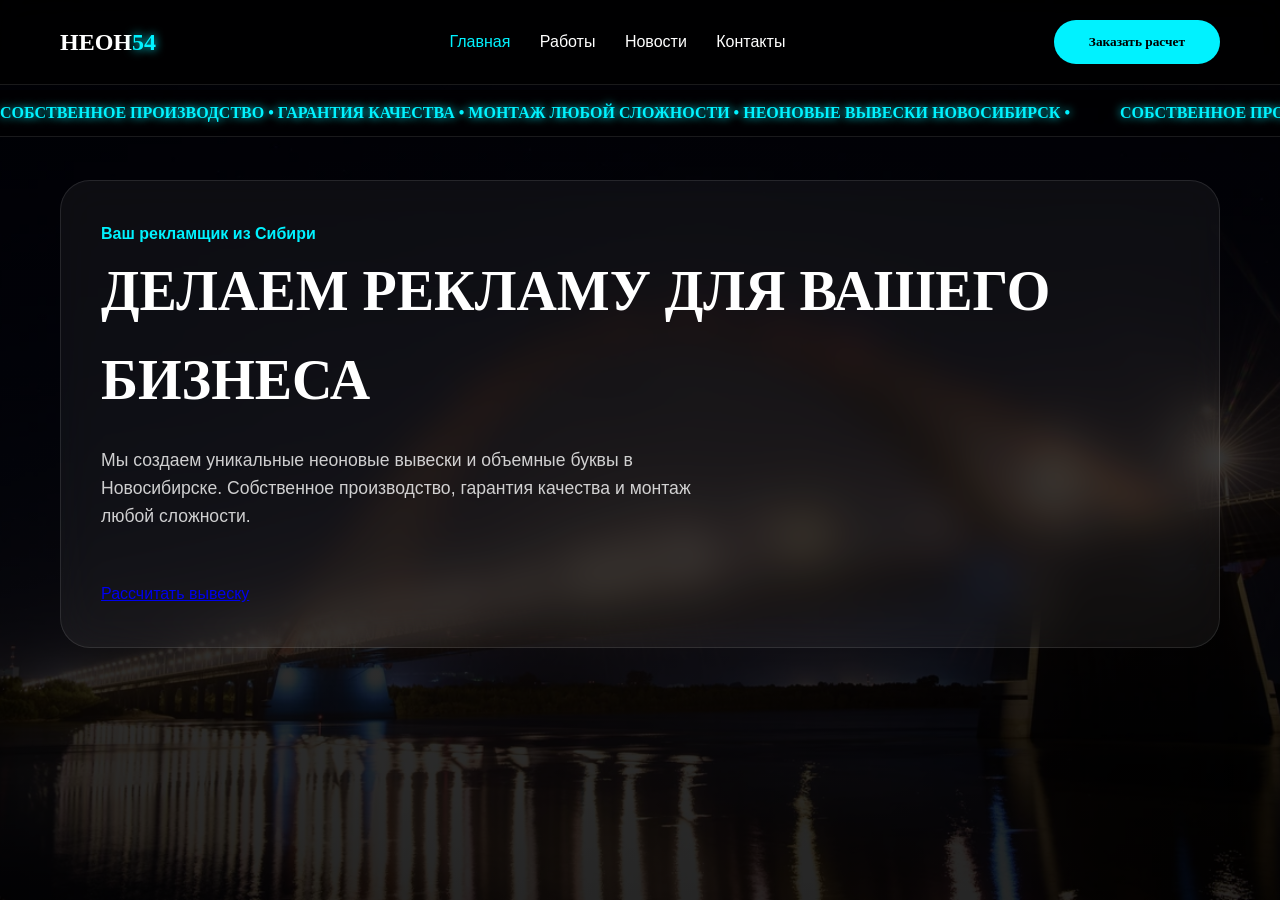
==== index.html @ 586fa789 "Add files via upload" ====
<!DOCTYPE html>
<html lang="ru">
<head>
    <meta charset="UTF-8">
    <title>НЕОН 54 | Изготовление вывесок</title>
    <link rel="stylesheet" href="style.css">
</head>
<body>
    <canvas id="canvas"></canvas>

    <header>
        <div class="container header-inner">
            <div class="logo" onclick="location.href='index.html'">НЕОН<span>54</span></div>
            <nav>
                <a href="index.html" class="active">Главная</a>
                <a href="portfolio.html">Работы</a>
                <a href="news.html">Новости</a>
                <a href="javascript:void(0)" onclick="toggleOverlay('contactsBlock')">Контакты</a>
            </nav>
            <button class="btn-main" onclick="toggleOverlay('orderModal')">Заказать расчет</button>
        </div>
    </header>

    <div class="marquee-container">
        <div class="marquee-content">
            <span>СОБСТВЕННОЕ ПРОИЗВОДСТВО • ГАРАНТИЯ КАЧЕСТВА • МОНТАЖ ЛЮБОЙ СЛОЖНОСТИ • НЕОНОВЫЕ ВЫВЕСКИ НОВОСИБИРСК • </span>
            <span>СОБСТВЕННОЕ ПРОИЗВОДСТВО • ГАРАНТИЯ КАЧЕСТВА • МОНТАЖ ЛЮБОЙ СЛОЖНОСТИ • НЕОНОВЫЕ ВЫВЕСКИ НОВОСИБИРСК • </span>
        </div>
    </div>

    <main class="section">
        <div class="container">
            <div class="glass-card">
                <span style="color:var(--accent); font-weight:700;">Ваш рекламщик из Сибири</span>
                
                <h1 style="font-size: 3.5rem;">
                
                    Делаем рекламу для вашего бизнеса
                </h1>
                
                <p style="max-width: 600px; font-size: 1.1rem; opacity: 0.8;">Мы создаем уникальные неоновые вывески и объемные буквы в Новосибирске. Собственное производство, гарантия качества и монтаж любой сложности.</p>
                <br><br>
                <a href="order.html" class="your-button-class">Рассчитать вывеску</a>
            </div>
        </div>
    </main>

    <div id="contactsBlock" class="overlay">
        <div class="overlay-content glass-card">
            <span class="close-x" onclick="toggleOverlay('contactsBlock')">&times;</span>
            <h2>Наши <span>Контакты</span></h2>
            <div style="margin-top: 20px;">
                <p>г. Новосибирск, Центр</p>
                <a href="tel:+79609023610" style="font-size: 2rem; color: var(--accent); text-decoration: none; font-family: 'Unbounded';">+7 960 902 36 10</a>
                <p style="margin-top: 20px; opacity: 0.6;">Работаем ежедневно. Звоните или пишите для консультации.</p>
            </div>
        </div>
    </div>

    <div id="orderModal" class="overlay">
        <div class="overlay-content glass-card">
            <span class="close-x" onclick="toggleOverlay('orderModal')">&times;</span>
            <h3>Оставить заявку</h3>
            <form style="display: flex; flex-direction: column; gap: 15px; margin-top: 20px;">
                <input type="text" placeholder="Ваше имя" style="padding: 15px; border-radius: 10px; border: 1px solid #333; background: #111; color: #fff;">
                <input type="tel" placeholder="Номер телефона" style="padding: 15px; border-radius: 10px; border: 1px solid #333; background: #111; color: #fff;">
                <button type="submit" class="btn-main">Отправить менеджеру</button>
            </form>
        </div>
    </div>

    <script src="script.js"></script>
</body>
</html>
---- style.css ----
@import url('фон.jpg');

:root {
    --bg: #050505;
    --accent: #00f2ff;
    --glass: rgba(255, 255, 255, 0.05);
    --glass-border: rgba(255, 255, 255, 0.1);
}

* { box-sizing: border-box; margin: 0; padding: 0; }

body {
    background-color: var(--bg);
    /* ОБНОВЛЕНО: Используем фото из папки. Убедись, что файл называется bg.jpg и лежит в той же папке */
    background: 
        linear-gradient(rgba(0, 0, 0, 0.75), rgba(0, 0, 0, 0.85)), 
        url('фон.jpg') no-repeat center center fixed;
    background-size: cover;
    color: #fff;
    font-family: 'Inter', sans-serif;
    line-height: 1.6;
}

/* --- Старые стили остаются такими же до конца... --- */

#canvas {
    position: fixed;
    top: 0; left: 0;
    width: 100%; height: 100%;
    pointer-events: none; /*критически важно: чтобы мышка кликала сквозь след*/
    z-index: 9999; /*чтобы след был поверх всего*/
}

.container { max-width: 1200px; margin: 0 auto; padding: 0 20px; position: relative; z-index: 10; }

header {
    padding: 20px 0;
    position: fixed; width: 100%; top: 0; z-index: 1000;
    backdrop-filter: blur(15px);
    background: rgba(0,0,0,0.7);
    border-bottom: 1px solid var(--glass-border);
}
.header-inner { display: flex; justify-content: space-between; align-items: center; }
.logo { font-family: 'Unbounded'; font-weight: 900; font-size: 1.5rem; text-transform: uppercase; cursor: pointer; }
.logo span { color: var(--accent); text-shadow: 0 0 10px var(--accent); }
nav a { color: #fff; text-decoration: none; margin-left: 25px; font-weight: 500; transition: 0.3s; }
nav a:hover, nav a.active { color: var(--accent); }

.section { padding: 180px 0 60px; min-height: 100vh; } /* Увеличил padding сверху из-за строки */
h1, h2 { font-family: 'Unbounded'; text-transform: uppercase; margin-bottom: 20px; }
h1 span, h2 span { color: var(--accent); text-shadow: 0 0 15px var(--accent); }

.glass-card {
    background: var(--glass);
    border: 1px solid var(--glass-border);
    backdrop-filter: blur(20px);
    border-radius: 30px;
    padding: 40px;
}

.btn-main {
    background: var(--accent); color: #000; border: none; padding: 14px 35px;
    border-radius: 50px; font-family: 'Unbounded'; font-weight: 700; cursor: pointer; transition: 0.3s;
    text-decoration: none; display: inline-block;
}
.btn-main:hover { box-shadow: 0 0 25px var(--accent); transform: scale(1.05); }

/* --- НОВОЕ: Стили бегущей строки --- */
.marquee-container {
    position: fixed;
    top: 90px; /* Сразу под хедером */
    width: 100%;
    background: rgba(0, 0, 0, 0.5);
    border-bottom: 1px solid var(--glass-border);
    overflow: hidden;
    z-index: 900;
    padding: 10px 0;
    backdrop-filter: blur(5px);
}

.marquee-content {
    display: flex;
    white-space: nowrap;
    animation: marquee 20s linear infinite;
}

.marquee-content span {
    font-family: 'Unbounded';
    font-size: 1rem;
    font-weight: 700;
    color: var(--accent);
    text-shadow: 0 0 8px var(--accent);
    padding-right: 50px;
}

@keyframes marquee {
    0% { transform: translateX(0); }
    100% { transform: translateX(-50%); }
}

/* Остальные стили для overlay... */
.overlay {
    display: none; position: fixed; top: 0; left: 0; width: 100%; height: 100%;
    background: rgba(0,0,0,0.9); z-index: 2000; align-items: center; justify-content: center;
}
.overlay-content { width: 90%; max-width: 600px; position: relative; }
.close-x { position: absolute; top: 20px; right: 25px; font-size: 2rem; cursor: pointer; }
/* Улучшенная сетка для новостей */
.grid { 
    display: grid; 
    grid-template-columns: repeat(auto-fit, minmax(300px, 1fr)); 
    gap: 30px; 
    position: relative;
    z-index: 10;
}

/* Карточка с эффектом стекла */
.card { 
    border-radius: 25px; 
    overflow: hidden; 
    border: 1px solid var(--glass-border); 
    background: var(--glass);
    backdrop-filter: blur(15px);
    transition: 0.4s ease; 
    display: flex;
    flex-direction: column;
}

.card:hover { 
    border-color: var(--accent); 
    transform: translateY(-10px); 
    box-shadow: 0 10px 30px rgba(0, 242, 255, 0.15);
}

.card img { 
    width: 100%; 
    height: 200px; 
    object-fit: cover; 
    border-bottom: 1px solid var(--glass-border);
}

.card-info { 
    padding: 25px; 
    flex-grow: 1;
    display: flex;
    flex-direction: column;
    justify-content: space-between;
}
/* Общие настройки заголовка */
.main-title {
    font-family: 'Unbounded', sans-serif;
    text-transform: uppercase;
    line-height: 1.2;
    margin-bottom: 30px;
}

/* --- ГЛАВНЫЙ ЗАГОЛОВОК --- */
.main-title {
    font-family: 'Unbounded', sans-serif;
    text-transform: uppercase;
    line-height: 1.1; /* Сделал межстрочный интервал плотнее для стиля */
    margin-bottom: 40px;
}

/* --- 1. ПРЯМ ГЛУБОКИЙ 3D-ЭФФЕКТ (Светим ярко) --- */
.deep-3d-text {
    font-size: 5rem; /* Увеличил размер для мощи */
    font-weight: 900; /* Максимальная жирность */
    color: #fff; /* Белый цвет грани */
    position: relative;
    display: inline-block;
    
    /* Сдвигаем буквы немного влево, чтобы компенсировать 3D-сдвиг */
    transform: translateX(-5px);

    /* --- МАГИЯ 3D --- */
    /* 1. Создаем фаску (светлый край сверху-слева, темный снизу-справа) */
    text-shadow: 
        1px 1px 0 #bbb, 2px 2px 0 #bbb, 3px 3px 0 #bbb,
        4px 4px 0 #999, 5px 5px 0 #999, 6px 6px 0 #999,
        7px 7px 0 #888, 8px 8px 0 #888, 9px 9px 0 #888,
        
        /* 2. Создаем глубокую тень (глубину буквы) */
        10px 10px 0 #666, 11px 11px 0 #666, 12px 12px 0 #666,
        13px 13px 0 #555, 14px 14px 0 #555, 15px 15px 0 #555,
        
        /* 3. Добавляем мягкую падающую тень на фон для реализма */
        16px 16px 15px rgba(0,0,0,0.5),
        20px 20px 25px rgba(0,0,0,0.4),
        25px 25px 40px rgba(0,0,0,0.3);
}

/* --- 2. НЕОНОВЫЙ ШРИФТ (для вашего бизнеса) --- */
.neon-text {
    font-size: 3.2rem;
    color: var(--accent); /* Твой голубой */
    font-weight: 400; /* Неон обычно тоньше, чтобы имитировать трубку */
    font-style: italic; /* Легкий наклон */
    display: inline-block;
    margin-top: 15px;
    
    /* Смещаем неоновый текст, чтобы он был выровнен по 3D-тексту */
    transform: translateX(10px); 

    /* Тонкое, но яркое свечение */
    text-shadow: 
        0 0 5px var(--accent),
        0 0 10px var(--accent),
        0 0 20px var(--accent),
        0 0 40px #00aaff,
        0 0 80px #00aaff;
}
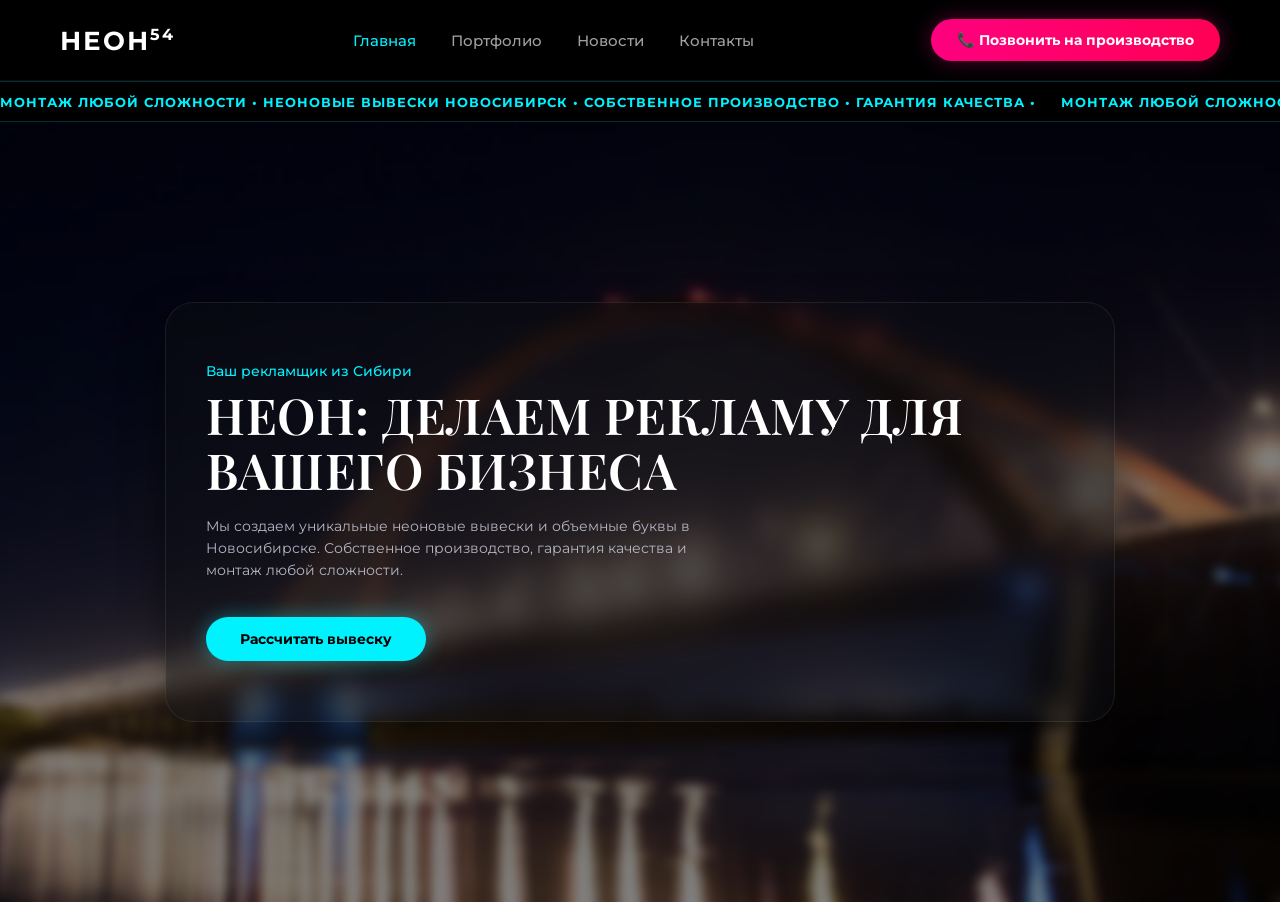
==== commit 6ef6c392: "Add files via upload добавить контакты заказчика, исправить так же позвонить на производство данными" ====
--- a/index.html
+++ b/index.html
@@ -1,74 +1,114 @@
-<!DOCTYPE html>
-<html lang="ru">
-<head>
-    <meta charset="UTF-8">
-    <title>НЕОН 54 | Изготовление вывесок</title>
-    <link rel="stylesheet" href="style.css">
-</head>
-<body>
-    <canvas id="canvas"></canvas>
-
-    <header>
-        <div class="container header-inner">
-            <div class="logo" onclick="location.href='index.html'">НЕОН<span>54</span></div>
-            <nav>
-                <a href="index.html" class="active">Главная</a>
-                <a href="portfolio.html">Работы</a>
-                <a href="news.html">Новости</a>
-                <a href="javascript:void(0)" onclick="toggleOverlay('contactsBlock')">Контакты</a>
-            </nav>
-            <button class="btn-main" onclick="toggleOverlay('orderModal')">Заказать расчет</button>
-        </div>
-    </header>
-
-    <div class="marquee-container">
-        <div class="marquee-content">
-            <span>СОБСТВЕННОЕ ПРОИЗВОДСТВО • ГАРАНТИЯ КАЧЕСТВА • МОНТАЖ ЛЮБОЙ СЛОЖНОСТИ • НЕОНОВЫЕ ВЫВЕСКИ НОВОСИБИРСК • </span>
-            <span>СОБСТВЕННОЕ ПРОИЗВОДСТВО • ГАРАНТИЯ КАЧЕСТВА • МОНТАЖ ЛЮБОЙ СЛОЖНОСТИ • НЕОНОВЫЕ ВЫВЕСКИ НОВОСИБИРСК • </span>
-        </div>
-    </div>
-
-    <main class="section">
-        <div class="container">
-            <div class="glass-card">
-                <span style="color:var(--accent); font-weight:700;">Ваш рекламщик из Сибири</span>
-                
-                <h1 style="font-size: 3.5rem;">
-                
-                    Делаем рекламу для вашего бизнеса
-                </h1>
-                
-                <p style="max-width: 600px; font-size: 1.1rem; opacity: 0.8;">Мы создаем уникальные неоновые вывески и объемные буквы в Новосибирске. Собственное производство, гарантия качества и монтаж любой сложности.</p>
-                <br><br>
-                <a href="order.html" class="your-button-class">Рассчитать вывеску</a>
-            </div>
-        </div>
-    </main>
-
-    <div id="contactsBlock" class="overlay">
-        <div class="overlay-content glass-card">
-            <span class="close-x" onclick="toggleOverlay('contactsBlock')">&times;</span>
-            <h2>Наши <span>Контакты</span></h2>
-            <div style="margin-top: 20px;">
-                <p>г. Новосибирск, Центр</p>
-                <a href="tel:+79609023610" style="font-size: 2rem; color: var(--accent); text-decoration: none; font-family: 'Unbounded';">+7 960 902 36 10</a>
-                <p style="margin-top: 20px; opacity: 0.6;">Работаем ежедневно. Звоните или пишите для консультации.</p>
-            </div>
-        </div>
-    </div>
-
-    <div id="orderModal" class="overlay">
-        <div class="overlay-content glass-card">
-            <span class="close-x" onclick="toggleOverlay('orderModal')">&times;</span>
-            <h3>Оставить заявку</h3>
-            <form style="display: flex; flex-direction: column; gap: 15px; margin-top: 20px;">
-                <input type="text" placeholder="Ваше имя" style="padding: 15px; border-radius: 10px; border: 1px solid #333; background: #111; color: #fff;">
-                <input type="tel" placeholder="Номер телефона" style="padding: 15px; border-radius: 10px; border: 1px solid #333; background: #111; color: #fff;">
-                <button type="submit" class="btn-main">Отправить менеджеру</button>
-            </form>
-        </div>
-    </div>
-
-    <script src="script.js"></script>
-</body>
+<!DOCTYPE html>
+<html lang="ru">
+<head>
+    <meta charset="UTF-8">
+    <meta name="viewport" content="width=device-width, initial-scale=1.0">
+    <title>НЕОН 54 | Изготовление вывесок Новосибирск</title>
+    
+    <link href="https://fonts.googleapis.com/css2?family=Montserrat:wght@400;500;600;700&family=Playfair+Display:ital,wght@0,600;0,700;1,400&family=Unbounded:wght@400;700&display=swap" rel="stylesheet">
+    <link rel="stylesheet" href="style.css">
+</head>
+<body>
+    <canvas id="canvas"></canvas>
+
+    <div class="site-wrapper">
+        <header>
+            <div class="container header-inner">
+                <div class="logo" onclick="location.href='index.html'">НЕОН<span>54</span></div>
+                <nav class="nav">
+                    <a href="index.html" class="active">Главная</a>
+                    <a href="portfolio.html">Портфолио</a>
+                    <a href="news.html">Новости</a>
+                    <a href="javascript:void(0)" onclick="toggleOverlay('contactsBlock')">Контакты</a>
+                </nav>
+                <a href="tel:+79991234567" class="btn-call">
+            📞 Позвонить на производство
+        </a>
+    </div>
+</header>
+
+        <div class="marquee-container">
+            <div class="marquee-content">
+                <span>МОНТАЖ ЛЮБОЙ СЛОЖНОСТИ • НЕОНОВЫЕ ВЫВЕСКИ НОВОСИБИРСК • СОБСТВЕННОЕ ПРОИЗВОДСТВО • ГАРАНТИЯ КАЧЕСТВА • </span>
+                <span>МОНТАЖ ЛЮБОЙ СЛОЖНОСТИ • НЕОНОВЫЕ ВЫВЕСКИ НОВОСИБИРСК • СОБСТВЕННОЕ ПРОИЗВОДСТВО • ГАРАНТИЯ КАЧЕСТВА • </span>
+            </div>
+        </div>
+
+        <section class="hero-section">
+            <div class="hero-card">
+                <div class="neon-heading">Ваш рекламщик из Сибири</div>
+                <h1 class="hero-title">НЕОН: ДЕЛАЕМ РЕКЛАМУ ДЛЯ ВАШЕГО БИЗНЕСА</h1>
+                <p class="hero-subtitle">
+                    Мы создаем уникальные неоновые вывески и объемные буквы в Новосибирске. 
+                    Собственное производство, гарантия качества и монтаж любой сложности.
+                </p>
+                <a href="quiz.html" class="btn-cyan btn-large">Рассчитать вывеску</a>
+            </div>
+        </section>
+
+        <div id="contactsBlock" class="overlay">
+            <div class="overlay-content glass-card">
+                <span class="close-x" onclick="toggleOverlay('contactsBlock')">&times;</span>
+                <h2>Наши <span>Контакты</span></h2>
+                <div style="margin-top: 20px;">
+                    <p style="margin-bottom: 10px;">г. Новосибирск, Центр</p>
+                    <a href="tel:+79609023610" style="font-size: 1.8rem; color: var(--accent-cyan); text-decoration: none; font-family: 'Montserrat'; font-weight: 700;">+7 960 902 36 10</a>
+                    <p style="margin-top: 20px; opacity: 0.6; font-size: 0.9rem;">Работаем ежедневно. Звоните или пишите для консультации.</p>
+                </div>
+            </div>
+        </div>
+    </div>
+
+    <script>
+        document.addEventListener('DOMContentLoaded', () => {
+            window.toggleOverlay = function(id) {
+                const el = document.getElementById(id);
+                if (el) el.style.display = (window.getComputedStyle(el).display === 'none') ? 'flex' : 'none';
+            };
+
+            // Canvas частицы
+            const canvas = document.getElementById('canvas');
+            if (canvas) {
+                const ctx = canvas.getContext('2d');
+                let particles = [];
+                function resizeCanvas() { canvas.width = window.innerWidth; canvas.height = window.innerHeight; }
+                window.addEventListener('resize', resizeCanvas);
+                resizeCanvas();
+
+                class Particle {
+                    constructor(x, y) {
+                        this.x = x; this.y = y; this.size = 2; this.alpha = 1;
+                        this.alphaStep = 1 / 50;
+                    }
+                    update() { this.size = Math.max(0.1, this.size * 0.98); this.alpha -= this.alphaStep; }
+                    draw() {
+                        ctx.save();
+                        ctx.globalAlpha = this.alpha;
+                        ctx.beginPath();
+                        ctx.arc(this.x, this.y, this.size, 0, Math.PI * 2);
+                        ctx.fillStyle = '#00f2ff';
+                        ctx.shadowBlur = 10;
+                        ctx.shadowColor = '#00f2ff';
+                        ctx.fill();
+                        ctx.restore();
+                    }
+                }
+
+                window.addEventListener('mousemove', (e) => {
+                    for (let i = 0; i < 2; i++) particles.push(new Particle(e.clientX, e.clientY));
+                });
+
+                function animate() {
+                    ctx.clearRect(0, 0, canvas.width, canvas.height);
+                    particles.forEach((p, i) => {
+                        p.update(); p.draw();
+                        if (p.alpha <= 0) particles.splice(i, 1);
+                    });
+                    requestAnimationFrame(animate);
+                }
+                animate();
+            }
+        });
+    </script>
+</body>
 </html>
--- a/style.css
+++ b/style.css
@@ -1,212 +1,488 @@
-@import url('фон.jpg');
-
-:root {
-    --bg: #050505;
-    --accent: #00f2ff;
-    --glass: rgba(255, 255, 255, 0.05);
-    --glass-border: rgba(255, 255, 255, 0.1);
-}
-
-* { box-sizing: border-box; margin: 0; padding: 0; }
-
-body {
-    background-color: var(--bg);
-    /* ОБНОВЛЕНО: Используем фото из папки. Убедись, что файл называется bg.jpg и лежит в той же папке */
-    background: 
-        linear-gradient(rgba(0, 0, 0, 0.75), rgba(0, 0, 0, 0.85)), 
-        url('фон.jpg') no-repeat center center fixed;
-    background-size: cover;
-    color: #fff;
-    font-family: 'Inter', sans-serif;
-    line-height: 1.6;
-}
-
-/* --- Старые стили остаются такими же до конца... --- */
-
-#canvas {
-    position: fixed;
-    top: 0; left: 0;
-    width: 100%; height: 100%;
-    pointer-events: none; /*критически важно: чтобы мышка кликала сквозь след*/
-    z-index: 9999; /*чтобы след был поверх всего*/
-}
-
-.container { max-width: 1200px; margin: 0 auto; padding: 0 20px; position: relative; z-index: 10; }
-
-header {
-    padding: 20px 0;
-    position: fixed; width: 100%; top: 0; z-index: 1000;
-    backdrop-filter: blur(15px);
-    background: rgba(0,0,0,0.7);
-    border-bottom: 1px solid var(--glass-border);
-}
-.header-inner { display: flex; justify-content: space-between; align-items: center; }
-.logo { font-family: 'Unbounded'; font-weight: 900; font-size: 1.5rem; text-transform: uppercase; cursor: pointer; }
-.logo span { color: var(--accent); text-shadow: 0 0 10px var(--accent); }
-nav a { color: #fff; text-decoration: none; margin-left: 25px; font-weight: 500; transition: 0.3s; }
-nav a:hover, nav a.active { color: var(--accent); }
-
-.section { padding: 180px 0 60px; min-height: 100vh; } /* Увеличил padding сверху из-за строки */
-h1, h2 { font-family: 'Unbounded'; text-transform: uppercase; margin-bottom: 20px; }
-h1 span, h2 span { color: var(--accent); text-shadow: 0 0 15px var(--accent); }
-
-.glass-card {
-    background: var(--glass);
-    border: 1px solid var(--glass-border);
-    backdrop-filter: blur(20px);
-    border-radius: 30px;
-    padding: 40px;
-}
-
-.btn-main {
-    background: var(--accent); color: #000; border: none; padding: 14px 35px;
-    border-radius: 50px; font-family: 'Unbounded'; font-weight: 700; cursor: pointer; transition: 0.3s;
-    text-decoration: none; display: inline-block;
-}
-.btn-main:hover { box-shadow: 0 0 25px var(--accent); transform: scale(1.05); }
-
-/* --- НОВОЕ: Стили бегущей строки --- */
-.marquee-container {
-    position: fixed;
-    top: 90px; /* Сразу под хедером */
-    width: 100%;
-    background: rgba(0, 0, 0, 0.5);
-    border-bottom: 1px solid var(--glass-border);
-    overflow: hidden;
-    z-index: 900;
-    padding: 10px 0;
-    backdrop-filter: blur(5px);
-}
-
-.marquee-content {
-    display: flex;
-    white-space: nowrap;
-    animation: marquee 20s linear infinite;
-}
-
-.marquee-content span {
-    font-family: 'Unbounded';
-    font-size: 1rem;
-    font-weight: 700;
-    color: var(--accent);
-    text-shadow: 0 0 8px var(--accent);
-    padding-right: 50px;
-}
-
-@keyframes marquee {
-    0% { transform: translateX(0); }
-    100% { transform: translateX(-50%); }
-}
-
-/* Остальные стили для overlay... */
-.overlay {
-    display: none; position: fixed; top: 0; left: 0; width: 100%; height: 100%;
-    background: rgba(0,0,0,0.9); z-index: 2000; align-items: center; justify-content: center;
-}
-.overlay-content { width: 90%; max-width: 600px; position: relative; }
-.close-x { position: absolute; top: 20px; right: 25px; font-size: 2rem; cursor: pointer; }
-/* Улучшенная сетка для новостей */
-.grid { 
-    display: grid; 
-    grid-template-columns: repeat(auto-fit, minmax(300px, 1fr)); 
-    gap: 30px; 
-    position: relative;
-    z-index: 10;
-}
-
-/* Карточка с эффектом стекла */
-.card { 
-    border-radius: 25px; 
-    overflow: hidden; 
-    border: 1px solid var(--glass-border); 
-    background: var(--glass);
-    backdrop-filter: blur(15px);
-    transition: 0.4s ease; 
-    display: flex;
-    flex-direction: column;
-}
-
-.card:hover { 
-    border-color: var(--accent); 
-    transform: translateY(-10px); 
-    box-shadow: 0 10px 30px rgba(0, 242, 255, 0.15);
-}
-
-.card img { 
-    width: 100%; 
-    height: 200px; 
-    object-fit: cover; 
-    border-bottom: 1px solid var(--glass-border);
-}
-
-.card-info { 
-    padding: 25px; 
-    flex-grow: 1;
-    display: flex;
-    flex-direction: column;
-    justify-content: space-between;
-}
-/* Общие настройки заголовка */
-.main-title {
-    font-family: 'Unbounded', sans-serif;
-    text-transform: uppercase;
-    line-height: 1.2;
-    margin-bottom: 30px;
-}
-
-/* --- ГЛАВНЫЙ ЗАГОЛОВОК --- */
-.main-title {
-    font-family: 'Unbounded', sans-serif;
-    text-transform: uppercase;
-    line-height: 1.1; /* Сделал межстрочный интервал плотнее для стиля */
-    margin-bottom: 40px;
-}
-
-/* --- 1. ПРЯМ ГЛУБОКИЙ 3D-ЭФФЕКТ (Светим ярко) --- */
-.deep-3d-text {
-    font-size: 5rem; /* Увеличил размер для мощи */
-    font-weight: 900; /* Максимальная жирность */
-    color: #fff; /* Белый цвет грани */
-    position: relative;
-    display: inline-block;
-    
-    /* Сдвигаем буквы немного влево, чтобы компенсировать 3D-сдвиг */
-    transform: translateX(-5px);
-
-    /* --- МАГИЯ 3D --- */
-    /* 1. Создаем фаску (светлый край сверху-слева, темный снизу-справа) */
-    text-shadow: 
-        1px 1px 0 #bbb, 2px 2px 0 #bbb, 3px 3px 0 #bbb,
-        4px 4px 0 #999, 5px 5px 0 #999, 6px 6px 0 #999,
-        7px 7px 0 #888, 8px 8px 0 #888, 9px 9px 0 #888,
-        
-        /* 2. Создаем глубокую тень (глубину буквы) */
-        10px 10px 0 #666, 11px 11px 0 #666, 12px 12px 0 #666,
-        13px 13px 0 #555, 14px 14px 0 #555, 15px 15px 0 #555,
-        
-        /* 3. Добавляем мягкую падающую тень на фон для реализма */
-        16px 16px 15px rgba(0,0,0,0.5),
-        20px 20px 25px rgba(0,0,0,0.4),
-        25px 25px 40px rgba(0,0,0,0.3);
-}
-
-/* --- 2. НЕОНОВЫЙ ШРИФТ (для вашего бизнеса) --- */
-.neon-text {
-    font-size: 3.2rem;
-    color: var(--accent); /* Твой голубой */
-    font-weight: 400; /* Неон обычно тоньше, чтобы имитировать трубку */
-    font-style: italic; /* Легкий наклон */
-    display: inline-block;
-    margin-top: 15px;
-    
-    /* Смещаем неоновый текст, чтобы он был выровнен по 3D-тексту */
-    transform: translateX(10px); 
-
-    /* Тонкое, но яркое свечение */
-    text-shadow: 
-        0 0 5px var(--accent),
-        0 0 10px var(--accent),
-        0 0 20px var(--accent),
-        0 0 40px #00aaff,
-        0 0 80px #00aaff;
-}
+/* ==========================================
+   1. СБРОС И ГЛОБАЛЬНЫЕ ПЕРЕМЕННЫЕ
+   ========================================== */
+:root {
+    --accent-cyan: #00f2ff;
+    --accent-pink: #ff007f;
+    --text-color: #ffffff;
+}
+
+* {
+    box-sizing: border-box;
+    margin: 0;
+    padding: 0;
+}
+
+/* ==========================================
+   2. ОСНОВНОЙ ФОН И ХОЛСТ
+   ========================================== */
+body {
+    /* Основной фон body — черный. Псевдоэлемент ляжет сверху. */
+    background: #000000;
+    color: var(--text-color);
+    font-family: 'Montserrat', sans-serif;
+    min-height: 100vh;
+    overflow-x: hidden;
+    position: relative; /* Обязательно для позиционирования псевдоэлемента */
+}
+
+/* ПСЕВДОЭЛЕМЕНТ С ФОНОВОЙ КАРТИНКОЙ, ЗА ТЕМНЕНИЕМ И РАЗМЫТИЕМ */
+body::before {
+    content: "";
+    position: fixed; /* Фиксирован при скролле */
+    top: 0;
+    left: 0;
+    width: 100%;
+    height: 100%;
+    z-index: -1; /* Лежит под всем контентом сайта */
+    
+    /* Установка картинки */
+    background-image: url('bg.jpg');
+    background-position: center;
+    background-size: cover;
+    background-repeat: no-repeat;
+
+    /* ПРИМЕНЕНИЕ ФИЛЬТРОВ (Затемнение и размытие) */
+    /* Затемнение: делаем картинку на 50% темнее (яркость 0.5) */
+    /* Размытие: ставим легкое размытие (например, 5px) */
+    filter: brightness(0.5) blur(5px);
+    
+    /* Убираем белые края при размытии */
+    transform: scale(1.1); 
+}
+
+/* Интерактивный canvas для частиц */
+#canvas {
+    position: fixed;
+    top: 0;
+    left: 0;
+    width: 100vw;
+    height: 100vh;
+    z-index: 1; /* Поверх фонового псевдоэлемента body::before */
+    pointer-events: none;
+    background: transparent !important;
+}
+
+.site-wrapper {
+    position: relative;
+    z-index: 2; /* Весь контент сайта поверх canvas */
+    width: 100%;
+}
+
+.container {
+    max-width: 1200px;
+    margin: 0 auto;
+    padding: 0 20px;
+}
+
+/* ==========================================
+   3. ШАПКА САЙТА (HEADER)
+   ========================================== */
+header {
+    background: rgba(0, 0, 0, 0.85);
+    backdrop-filter: blur(12px);
+    -webkit-backdrop-filter: blur(12px);
+    border-bottom: 1px solid rgba(255, 255, 255, 0.05);
+    position: sticky;
+    top: 0;
+    z-index: 100;
+}
+
+.header-inner {
+    display: flex;
+    justify-content: space-between;
+    align-items: center;
+    height: 80px;
+}
+
+.logo {
+    font-size: 1.6rem;
+    font-weight: 700;
+    cursor: pointer;
+    letter-spacing: 2px;
+    color: #ffffff;
+    font-family: 'Montserrat', sans-serif;
+    text-decoration: none;
+}
+
+.logo span {
+    font-size: 1rem;
+    vertical-align: super;
+}
+
+.nav {
+    display: flex;
+    gap: 15px;
+}
+
+.nav a {
+    color: #a0a0a0;
+    text-decoration: none;
+    font-size: 0.95rem;
+    font-weight: 500;
+    transition: color 0.3s ease;
+    padding: 5px 10px;
+}
+
+.nav a.active, 
+.nav a:hover {
+    color: var(--accent-cyan);
+}
+
+/* ==========================================
+   4. КНОПКИ
+   ========================================== */
+.btn-cyan {
+    display: inline-block;
+    background-color: var(--accent-cyan);
+    color: #000000;
+    border: none;
+    padding: 12px 28px;
+    border-radius: 50px;
+    font-weight: 700;
+    font-size: 0.9rem;
+    cursor: pointer;
+    text-decoration: none;
+    transition: transform 0.2s, box-shadow 0.2s;
+    box-shadow: 0 0 15px rgba(0, 242, 255, 0.4);
+    font-family: 'Montserrat', sans-serif;
+    text-align: center;
+}
+
+.btn-cyan:hover {
+    transform: translateY(-2px);
+    box-shadow: 0 0 25px rgba(0, 242, 255, 0.8);
+}
+
+/* Кнопка «Посмотреть портфолио» в карточке */
+.btn-cyan.btn-large {
+    padding: 14px 34px;
+    border-radius: 50px;
+    font-size: 0.85rem;
+    font-weight: 700;
+    background: #00f2ff;
+    color: #000;
+    box-shadow: 0 0 20px rgba(0, 242, 255, 0.35);
+    transition: all 0.3s ease;
+}
+
+.btn-cyan.btn-large:hover {
+    transform: scale(1.02);
+    box-shadow: 0 0 30px rgba(0, 242, 255, 0.6);
+}
+
+.btn-call {
+    display: inline-block;
+    padding: 12px 26px;
+    font-size: 0.9rem;
+    font-weight: 700;
+    text-decoration: none;
+    color: #fff;
+    background: linear-gradient(90deg, #ff007f, #ff0055);
+    border-radius: 50px;
+    box-shadow: 0 0 20px rgba(255, 0, 127, 0.35);
+    transition: all 0.3s ease;
+    font-family: 'Montserrat', sans-serif;
+    border: none;
+    cursor: pointer;
+}
+
+.btn-call:hover {
+    transform: scale(1.03);
+    box-shadow: 0 0 30px rgba(255, 0, 127, 0.6);
+}
+
+/* ==========================================
+   5. БЕГУЩАЯ СТРОКА
+   ========================================== */
+.marquee-container {
+    background: rgba(0, 0, 0, 0.9);
+    border-top: 1px solid rgba(0, 242, 255, 0.2);
+    border-bottom: 1px solid rgba(0, 242, 255, 0.2);
+    overflow: hidden;
+    white-space: nowrap;
+    padding: 10px 0;
+}
+
+.marquee-content {
+    display: inline-block;
+    animation: marquee 25s linear infinite;
+}
+
+.marquee-content span {
+    color: var(--accent-cyan);
+    font-size: 0.8rem;
+    font-weight: 700;
+    letter-spacing: 1px;
+    padding-right: 20px;
+}
+
+@keyframes marquee {
+    0% { transform: translate3d(0, 0, 0); }
+    100% { transform: translate3d(-50%, 0, 0); }
+}
+
+/* ==========================================
+   6. ГЛАВНЫЙ БЛОК (HERO SECTION & CARD)
+   ========================================== */
+.hero-section {
+    position: relative;
+    width: 100%;
+    min-height: calc(100vh - 120px);
+    display: flex;
+    justify-content: center;
+    align-items: center;
+    padding: 60px 20px;
+    /* Убрано background: transparent !important;, так как body уже черный,
+       а псевдоэлемент поднят z-index: -1. Секция должна быть прозрачной. */
+}
+
+/* Карточка с эффектом матового стекла */
+.hero-card {
+    max-width: 950px;
+    width: 100%;
+    padding: 60px 40px; 
+    border-radius: 28px;
+    text-align: left;
+    
+    /* Полупрозрачный темный фон карточки */
+    background: rgba(12, 14, 18, 0.45); 
+    
+    /* Размытие контента под карточкой */
+    backdrop-filter: blur(10px);
+    -webkit-backdrop-filter: blur(10px);
+    
+    /* Тонкая рамка и тень */
+    border: 1px solid rgba(255, 255, 255, 0.08);
+    box-shadow: 0 20px 40px rgba(0, 0, 0, 0.5);
+}
+
+/* Тексты внутри карточки */
+.neon-heading {
+    text-shadow: none; 
+    margin-bottom: 8px;
+    color: var(--accent-cyan);
+    font-size: 0.85rem;
+    font-weight: 500;
+}
+
+.hero-title {
+    font-family: 'Playfair Display', serif;
+    font-size: 3.1rem;
+    font-weight: 600; 
+    line-height: 1.1; 
+    margin-bottom: 20px;
+    letter-spacing: 0.5px;
+    color: #ffffff;
+    text-transform: uppercase;
+}
+
+.hero-subtitle {
+    font-size: 0.85rem;
+    line-height: 1.6;
+    margin-bottom: 35px;
+    color: #b5b5c3;
+    max-width: 500px;
+}
+
+/* ==========================================
+   7. СЕКЦИЯ КВИЗА (QUIZ)
+   ========================================== */
+.quiz-section {
+    display: flex;
+    justify-content: center;
+    padding: 80px 20px;
+    background: transparent;
+}
+
+.quiz-container {
+    width: 100%;
+    max-width: 600px;
+    background: rgba(11, 15, 25, 0.75);
+    backdrop-filter: blur(15px);
+    -webkit-backdrop-filter: blur(15px);
+    border: 1px solid rgba(0, 242, 255, 0.2);
+    border-radius: 24px;
+    padding: 45px 40px;
+    box-shadow: 0 0 40px rgba(0, 242, 255, 0.1);
+}
+
+.quiz-main-title {
+    font-weight: 700;
+    font-size: 1.6rem;
+    text-align: center;
+    margin-bottom: 35px;
+    color: #fff;
+    font-family: 'Montserrat', sans-serif;
+}
+
+.quiz-step { 
+    display: none; 
+}
+
+.quiz-step.active { 
+    display: block; 
+    animation: quizStepFade 0.35s ease-out; 
+}
+
+@keyframes quizStepFade {
+    from { opacity: 0; transform: translateY(8px); }
+    to { opacity: 1; transform: translateY(0); }
+}
+
+.step-title {
+    font-size: 1.05rem;
+    margin-bottom: 22px;
+    color: var(--accent-cyan);
+    font-weight: 600;
+}
+
+.quiz-options { 
+    display: flex; 
+    flex-direction: column; 
+    gap: 12px; 
+}
+
+.quiz-btn {
+    width: 100%;
+    padding: 16px 22px;
+    background: rgba(255, 255, 255, 0.03);
+    border: 1px solid rgba(255, 255, 255, 0.08);
+    border-radius: 12px;
+    color: #fff;
+    text-align: left;
+    font-size: 1rem;
+    cursor: pointer;
+    transition: all 0.25s;
+    font-family: 'Montserrat', sans-serif;
+}
+
+.quiz-btn:hover {
+    background: rgba(0, 242, 255, 0.08);
+    border-color: var(--accent-cyan);
+    box-shadow: 0 0 20px rgba(0, 242, 255, 0.25);
+    transform: translateX(5px);
+}
+
+.quiz-field {
+    width: 100%;
+    padding: 16px;
+    background: #05080e;
+    border: 1px solid rgba(255, 255, 255, 0.12);
+    border-radius: 12px;
+    color: #fff;
+    font-size: 1rem;
+    font-family: 'Montserrat', sans-serif;
+}
+
+textarea.quiz-field { 
+    resize: vertical; 
+}
+
+.quiz-nav-row {
+    margin-top: 30px;
+    display: flex;
+    justify-content: space-between;
+    align-items: center;
+}
+
+.quiz-back-btn {
+    background: transparent;
+    border: none;
+    color: rgba(255, 255, 255, 0.4);
+    cursor: pointer;
+    font-size: 0.95rem;
+    font-family: 'Montserrat', sans-serif;
+}
+
+.quiz-back-btn:hover { 
+    color: #fff; 
+}
+
+/* ==========================================
+   8. МОДАЛЬНОЕ ОКНО (MODAL OVERLAY)
+   ========================================== */
+.overlay {
+    position: fixed;
+    top: 0;
+    left: 0;
+    width: 100vw;
+    height: 100vh;
+    background: rgba(4, 6, 12, 0.85);
+    backdrop-filter: blur(10px);
+    display: none;
+    justify-content: center;
+    align-items: center;
+    z-index: 1000;
+}
+
+.glass-card {
+    background: #0b0f19;
+    border: 2px solid rgba(0, 242, 255, 0.25);
+    border-radius: 24px;
+    padding: 40px;
+    width: 90%;
+    max-width: 500px;
+    text-align: center;
+    position: relative;
+    color: #ffffff;
+}
+
+.glass-card h2 {
+    font-family: 'Montserrat', sans-serif;
+    font-weight: 700;
+    font-size: 1.6rem;
+    margin-bottom: 15px;
+}
+
+.glass-card h2 span { 
+    color: var(--accent-pink); 
+}
+
+.close-x {
+    position: absolute;
+    top: 18px;
+    right: 22px;
+    font-size: 1.8rem;
+    cursor: pointer;
+    color: rgba(255, 255, 255, 0.4);
+}
+
+.close-x:hover { 
+    color: var(--accent-pink); 
+}
+
+/* ==========================================
+   9. МОБИЛЬНАЯ АДАПТАЦИЯ (RESPONSIVE)
+   ========================================== */
+@media (max-width: 768px) {
+    .header-inner { 
+        padding: 0 15px; 
+    }
+    .nav { 
+        display: none; 
+    }
+    .header-phone-btn { 
+        display: none; 
+    }
+    .hero-section { 
+        min-height: calc(100vh - 80px); 
+        padding: 40px 10px; 
+    }
+    .hero-card { 
+        padding: 35px 20px; 
+        border-radius: 20px; 
+    }
+    .neon-heading { 
+        font-size: 0.8rem; 
+    }
+    .hero-title { 
+        font-size: 2.1rem; 
+    }
+    .quiz-container { 
+        padding: 30px 15px; 
+    }
+    .quiz-main-title { 
+        font-size: 1.3rem; 
+    }
+}
